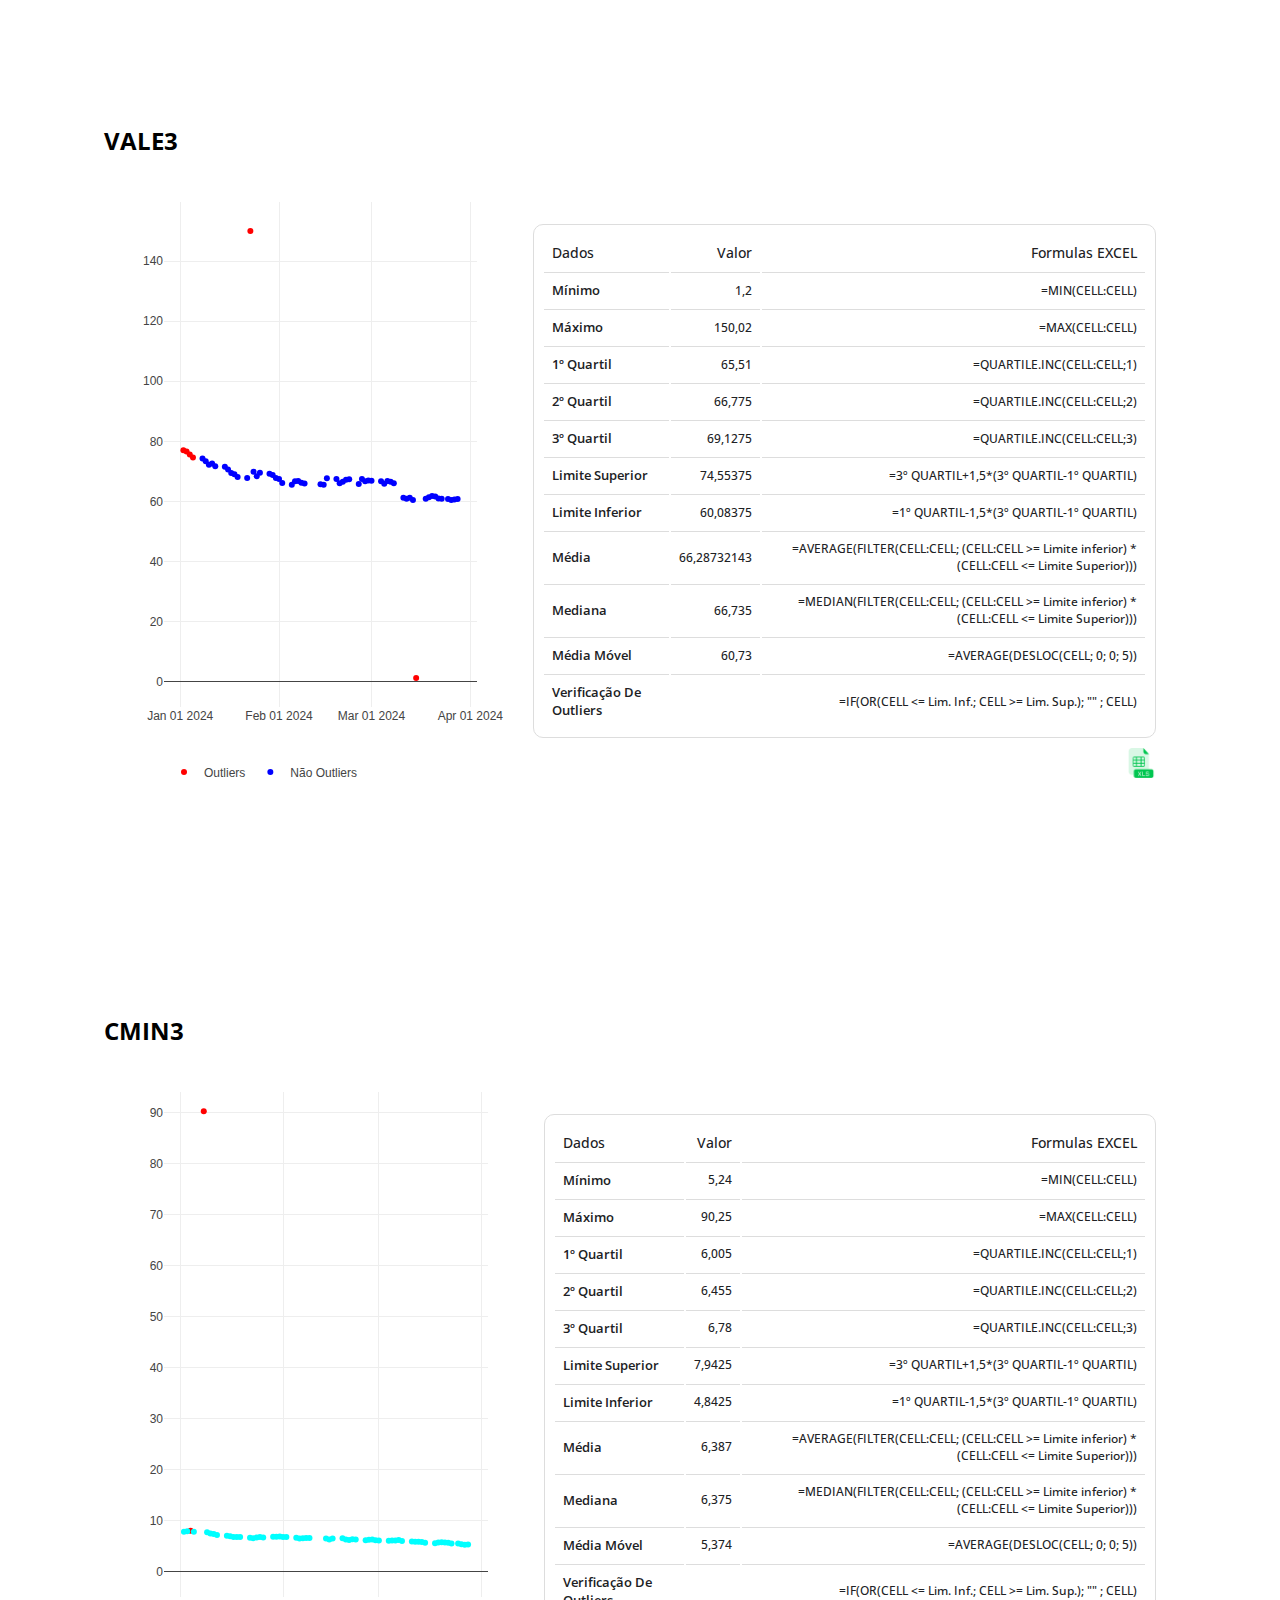
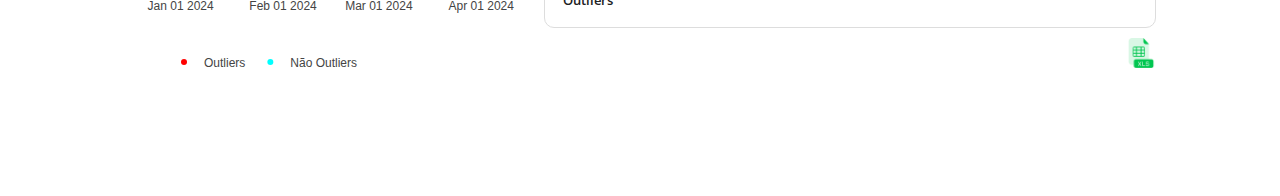
==== index.html @ d5319b10 "Update index.html" ====
<!DOCTYPE html>
<html>
<head>
    <title>DataAnalyzer</title>
    <link rel="stylesheet" type="text/css" href="./lib/styles.css">
</head>
<body>  
    <div class="container">
        <div class="graph-container">
            <h2>VALE3</h2>
            <div>
                <iframe src='./public/plot_vale3date.html' frameborder='0'></iframe>
            </div>
        </div>
        <div class="data-container">
            <div class="table-container">
                <table class="align-right">
                    <tr>
                        <th>Dados</th>
                        <th>Valor</th>
                        <th>Formulas EXCEL</th>
                    </tr>
                    <tr>
                        <td><span>Mínimo</span></td>
                        <td>1,2</td>
                        <td class="copyable">=MIN(CELL:CELL)</td>
                    </tr>
                    <tr>
                        <td><span>Máximo</span></td>
                        <td>150,02</td>
                        <td class="copyable">=MAX(CELL:CELL)</td>
                    </tr>
                    <tr>
                        <td><span>1º Quartil</span></td>
                        <td>65,51</td>
                        <td class="copyable">=QUARTILE.INC(CELL:CELL;1)</td>
                    </tr>
                    <tr>
                      <td><span>2º Quartil</span></td>
                      <td>66,775</td>
                      <td class="copyable">=QUARTILE.INC(CELL:CELL;2)</td>
                    </tr>
                    <tr>
                        <td><span>3º Quartil</span></td>
                        <td>69,1275</td>
                        <td class="copyable">=QUARTILE.INC(CELL:CELL;3)</td>
                    </tr>
                    <tr>
                        <td><span>Limite Superior</span></td>
                        <td>74,55375</td>
                        <td class="copyable">=3º QUARTIL+1,5*(3º QUARTIL-1º QUARTIL)</td>
                    </tr>
                    <tr>
                        <td><span>Limite Inferior</span></td>
                        <td>60,08375</td>
                        <td class="copyable">=1º QUARTIL-1,5*(3º QUARTIL-1º QUARTIL)</td>
                    </tr>
                    <tr>
                        <td><span>Média</span></td>
                        <td>66,28732143</td>
                        <td class="copyable">=AVERAGE(FILTER(CELL:CELL; (CELL:CELL >= Limite inferior) * (CELL:CELL <= Limite Superior)))</td>
                    </tr>
                    <tr>
                        <td><span>Mediana</span></td>
                        <td>66,735</td>
                        <td class="copyable">=MEDIAN(FILTER(CELL:CELL; (CELL:CELL >= Limite inferior) * (CELL:CELL <= Limite Superior)))</td>
                    </tr>
                    <tr>
                        <td><span>Média Móvel</span></td>
                        <td>60,73</td>
                        <td class="copyable">=AVERAGE(DESLOC(CELL; 0; 0; 5))</td>
                    </tr>
                    <tr>
                        <td><span>Verificação De Outliers</span></td>
                        <td></td>
                        <td class="copyable">=IF(OR(CELL <= Lim. Inf.; CELL >= Lim. Sup.); "" ; CELL)</td>
                    </tr>
                </table>
            </div>
            <div class="link-container">
                <a href="https://docs.google.com/spreadsheets/d/1eXeP_NVj91OUZwnAv_kMCiUpSoQvqIjV/edit?usp=sharing&ouid=107629735499236060202&rtpof=true&sd=true"  target="_blank" rel="noopener noreferrer">
                    <img src="./public/xls.png" width="30px" alt="">
                </a>
            </div>
        </div>
    </div>
    <div class="container">
      <div class="graph-container">
          <h2>CMIN3</h2>
          <div>
              <iframe src='./public/plot_CMIN3date.html' frameborder='0'></iframe>
          </div>
      </div>
      <div class="data-container">
        <div class="table-container">
            <table class="align-right">
                <tr>
                    <th>Dados</th>
                    <th>Valor</th>
                    <th>Formulas EXCEL</th>
                </tr>
                <tr>
                    <td><span>Mínimo</span></td>
                    <td>5,24</td>
                    <td class="copyable">=MIN(CELL:CELL)</td>
                </tr>
                <tr>
                    <td><span>Máximo</span></td>
                    <td>90,25</td>
                    <td class="copyable">=MAX(CELL:CELL)</td>
                </tr>
                <tr>
                    <td><span>1º Quartil</span></td>
                    <td>6,005</td>
                    <td class="copyable">=QUARTILE.INC(CELL:CELL;1)</td>
                </tr>
                <tr>
                    <td><span>2º Quartil</span></td>
                    <td>6,455</td>
                    <td class="copyable">=QUARTILE.INC(CELL:CELL;2)</td>
                </tr>
                <tr>
                    <td><span>3º Quartil</span></td>
                    <td>6,78</td>
                    <td class="copyable">=QUARTILE.INC(CELL:CELL;3)</td>
                </tr>
                <tr>
                    <td><span>Limite Superior</span></td>
                    <td>7,9425</td>
                    <td class="copyable">=3º QUARTIL+1,5*(3º QUARTIL-1º QUARTIL)</td>
                </tr>
                <tr>
                    <td><span>Limite Inferior</span></td>
                    <td>4,8425</td>
                    <td class="copyable">=1º QUARTIL-1,5*(3º QUARTIL-1º QUARTIL)</td>
                </tr>
                <tr>
                    <td><span>Média</span></td>
                    <td>6,387</td>
                    <td class="copyable">=AVERAGE(FILTER(CELL:CELL; (CELL:CELL >= Limite inferior) * (CELL:CELL <= Limite Superior)))</td>
                </tr>
                <tr>
                    <td><span>Mediana</span></td>
                    <td>6,375</td>
                    <td class="copyable">=MEDIAN(FILTER(CELL:CELL; (CELL:CELL >= Limite inferior) * (CELL:CELL <= Limite Superior)))</td>
                </tr>
                <tr>
                    <td><span>Média Móvel</span></td>
                    <td>5,374</td>
                    <td class="copyable">=AVERAGE(DESLOC(CELL; 0; 0; 5))</td>
                </tr>
                <tr>
                    <td><span>Verificação De Outliers</span></td>
                    <td></td>
                    <td class="copyable">=IF(OR(CELL <= Lim. Inf.; CELL >= Lim. Sup.); "" ; CELL)</td>
                </tr>
            </table>
        </div>
        <div class="link-container">
          <a href="https://docs.google.com/spreadsheets/d/1sVgPHoYpq_bnA9PQdMaRv5wbnjOdM0ni/edit?usp=sharing&ouid=107629735499236060202&rtpof=true&sd=true" target="_blank" rel="noopener noreferrer">
              <img src="./public/xls.png" width="30px" alt="" >
          </a>
        </div>
      </div>
    </div>
    <script>
      function copyText(event) {
          const text = event.target.textContent.trim();
          const input = document.createElement('textarea');
          input.style.position = 'fixed';
          input.style.opacity = '0';
          input.value = text;
          document.body.appendChild(input);
          input.select();
          document.execCommand('copy');
          document.body.removeChild(input);
          event.target.classList.add('copied');
          setTimeout(() => {
              event.target.classList.remove('copied');
          }, 1000); 
      }

      const copyCells = document.querySelectorAll('.copyable');
      copyCells.forEach(cell => {
          cell.addEventListener('click', copyText);
      });
  </script>
</body>
</html>
---- lib/styles.css ----
@import url('https://fonts.googleapis.com/css2?family=Open+Sans:ital,wght@0,300..800;1,300..800&display=swap');

body {
    font-family: 'Open Sans', sans-serif;
}

iframe {
  width: 100% ;
  height: 620px; 
}

.graph-container {
    width: 50%; 
}
.container {
    padding: 6rem;
    display: flex;
    flex-direction: row;
}

.data-container {
    display: flex;
    padding: 0 20px; 
    flex-direction: column;
}

.table-container {
    margin-top: 120px;
    padding: 8px;
    border: 1px solid #ddd;
    border-radius: 10px; 
    overflow: hidden;    
}

td, 
th{
    padding: 8px;
    text-align: left;    
    font-weight: 500;   
    color: rgb(32,33,36);
}

th {
  font-size: 14px;
}

td {
  font-size: 12px;
  border-top: 1px solid #ddd; 
}

td span {
  font-weight: 600;
  font-size: 13px;       
}

.align-right th:nth-child(n+2),
.align-right td:nth-child(n+2) {
    text-align: right;
}

.copyable {
    cursor: copy;
    position: relative; 
    transition: background-color 0.3s ease;
}

.copyable.copied {
    background-color: #f7f7f7;
}

.link-container {
    text-align: right;
    margin-top: 10px;
}
@media only screen and (max-width: 1000px) {
  .container {
    padding: 0;
    flex-direction: column;
  }
  
  h2{
    font-size: 40px;
    margin-left: 20px;
  }

  th {
    font-size: 17px;
  }

  td {
    font-size: 15px;
  }
  .data-container{
    padding: 1rem;
    padding-top: 0;
    padding-bottom: 2rem;
  }
  .graph-container {
    margin-top: 8rem;
    width: 100%;
  }
}
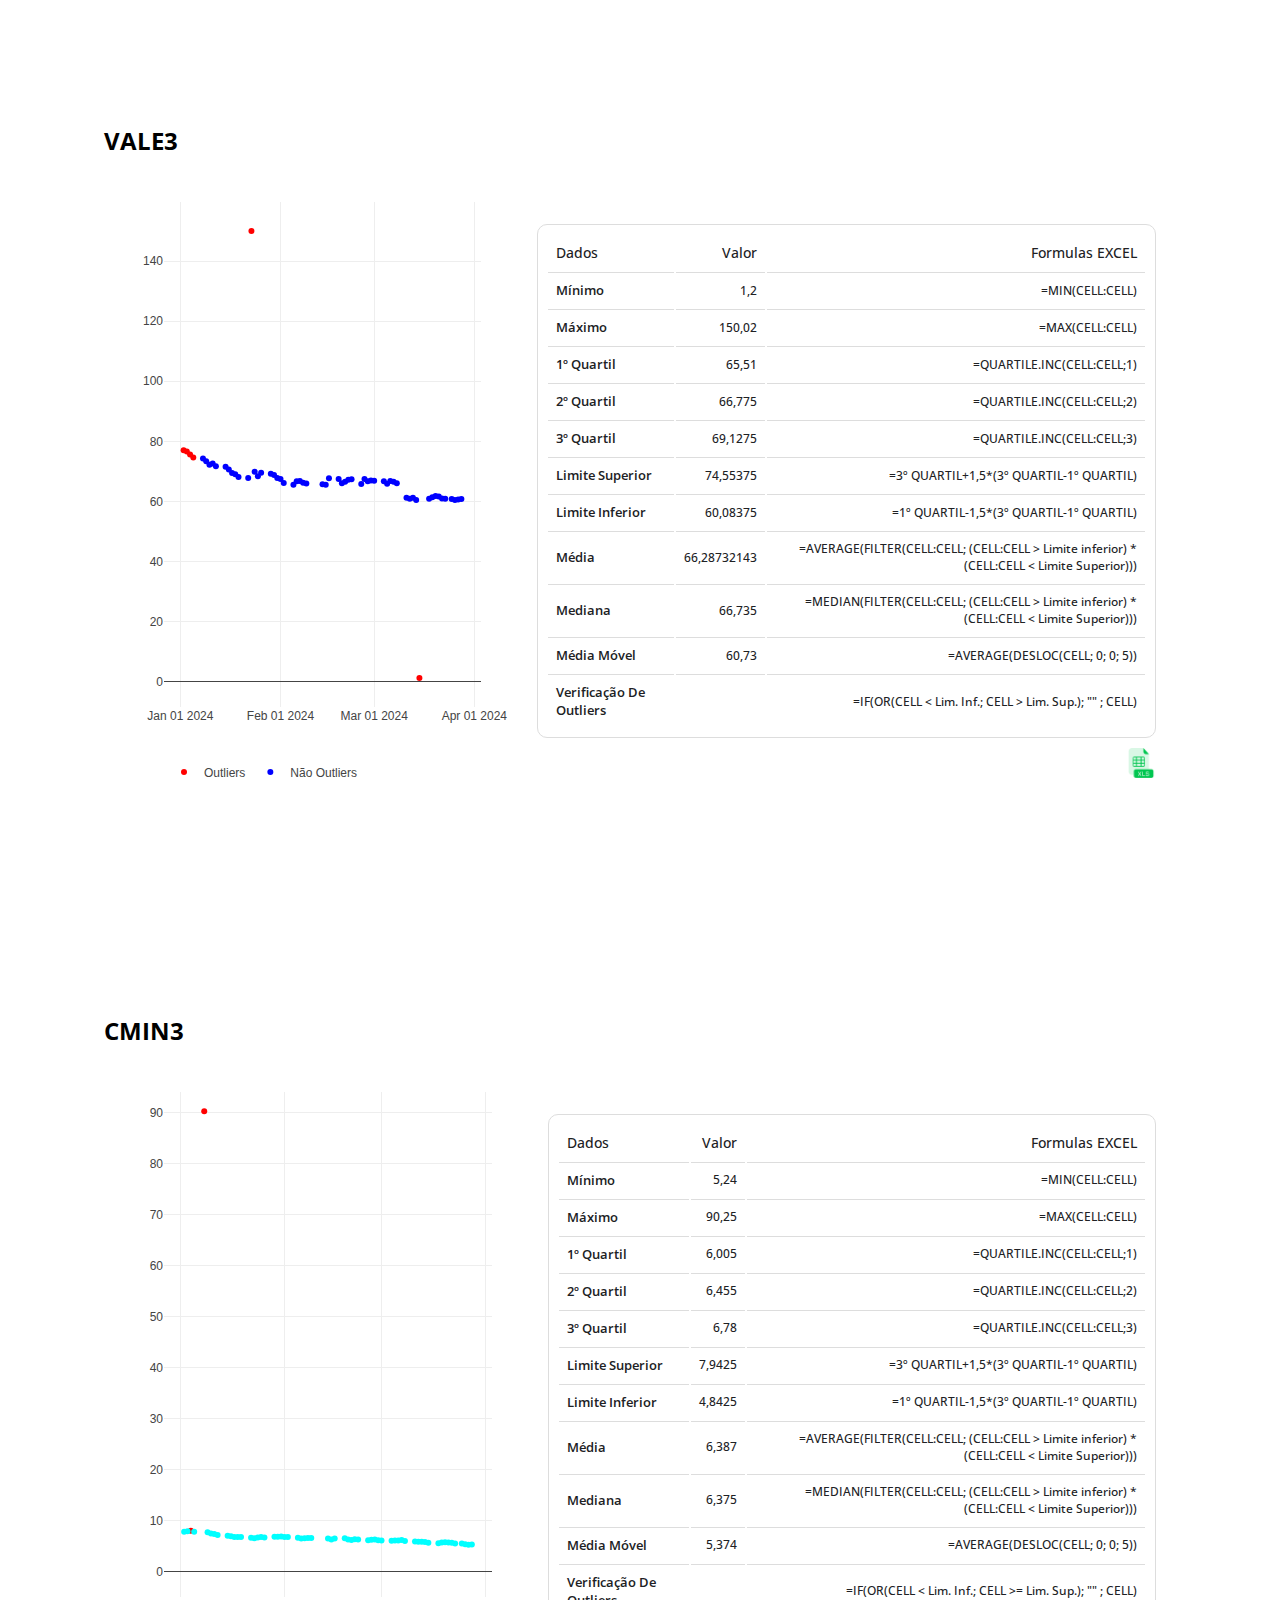
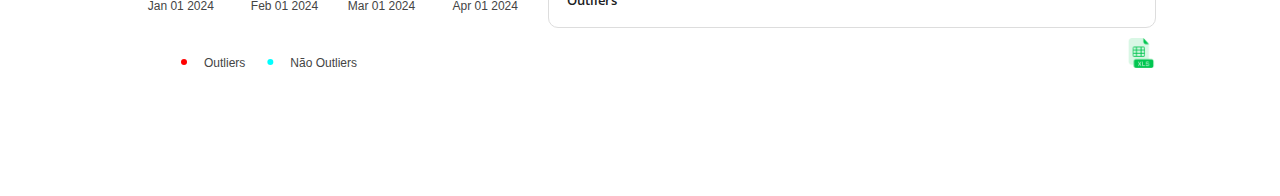
==== commit 88227dbd: "Update index.html" ====
--- a/index.html
+++ b/index.html
@@ -58,12 +58,12 @@
                     <tr>
                         <td><span>Média</span></td>
                         <td>66,28732143</td>
-                        <td class="copyable">=AVERAGE(FILTER(CELL:CELL; (CELL:CELL >= Limite inferior) * (CELL:CELL <= Limite Superior)))</td>
+                        <td class="copyable">=AVERAGE(FILTER(CELL:CELL; (CELL:CELL > Limite inferior) * (CELL:CELL < Limite Superior)))</td>
                     </tr>
                     <tr>
                         <td><span>Mediana</span></td>
                         <td>66,735</td>
-                        <td class="copyable">=MEDIAN(FILTER(CELL:CELL; (CELL:CELL >= Limite inferior) * (CELL:CELL <= Limite Superior)))</td>
+                        <td class="copyable">=MEDIAN(FILTER(CELL:CELL; (CELL:CELL > Limite inferior) * (CELL:CELL < Limite Superior)))</td>
                     </tr>
                     <tr>
                         <td><span>Média Móvel</span></td>
@@ -73,7 +73,7 @@
                     <tr>
                         <td><span>Verificação De Outliers</span></td>
                         <td></td>
-                        <td class="copyable">=IF(OR(CELL <= Lim. Inf.; CELL >= Lim. Sup.); "" ; CELL)</td>
+                        <td class="copyable">=IF(OR(CELL < Lim. Inf.; CELL > Lim. Sup.); "" ; CELL)</td>
                     </tr>
                 </table>
             </div>
@@ -137,12 +137,12 @@
                 <tr>
                     <td><span>Média</span></td>
                     <td>6,387</td>
-                    <td class="copyable">=AVERAGE(FILTER(CELL:CELL; (CELL:CELL >= Limite inferior) * (CELL:CELL <= Limite Superior)))</td>
+                    <td class="copyable">=AVERAGE(FILTER(CELL:CELL; (CELL:CELL > Limite inferior) * (CELL:CELL < Limite Superior)))</td>
                 </tr>
                 <tr>
                     <td><span>Mediana</span></td>
                     <td>6,375</td>
-                    <td class="copyable">=MEDIAN(FILTER(CELL:CELL; (CELL:CELL >= Limite inferior) * (CELL:CELL <= Limite Superior)))</td>
+                    <td class="copyable">=MEDIAN(FILTER(CELL:CELL; (CELL:CELL > Limite inferior) * (CELL:CELL < Limite Superior)))</td>
                 </tr>
                 <tr>
                     <td><span>Média Móvel</span></td>
@@ -152,7 +152,7 @@
                 <tr>
                     <td><span>Verificação De Outliers</span></td>
                     <td></td>
-                    <td class="copyable">=IF(OR(CELL <= Lim. Inf.; CELL >= Lim. Sup.); "" ; CELL)</td>
+                    <td class="copyable">=IF(OR(CELL < Lim. Inf.; CELL >= Lim. Sup.); "" ; CELL)</td>
                 </tr>
             </table>
         </div>
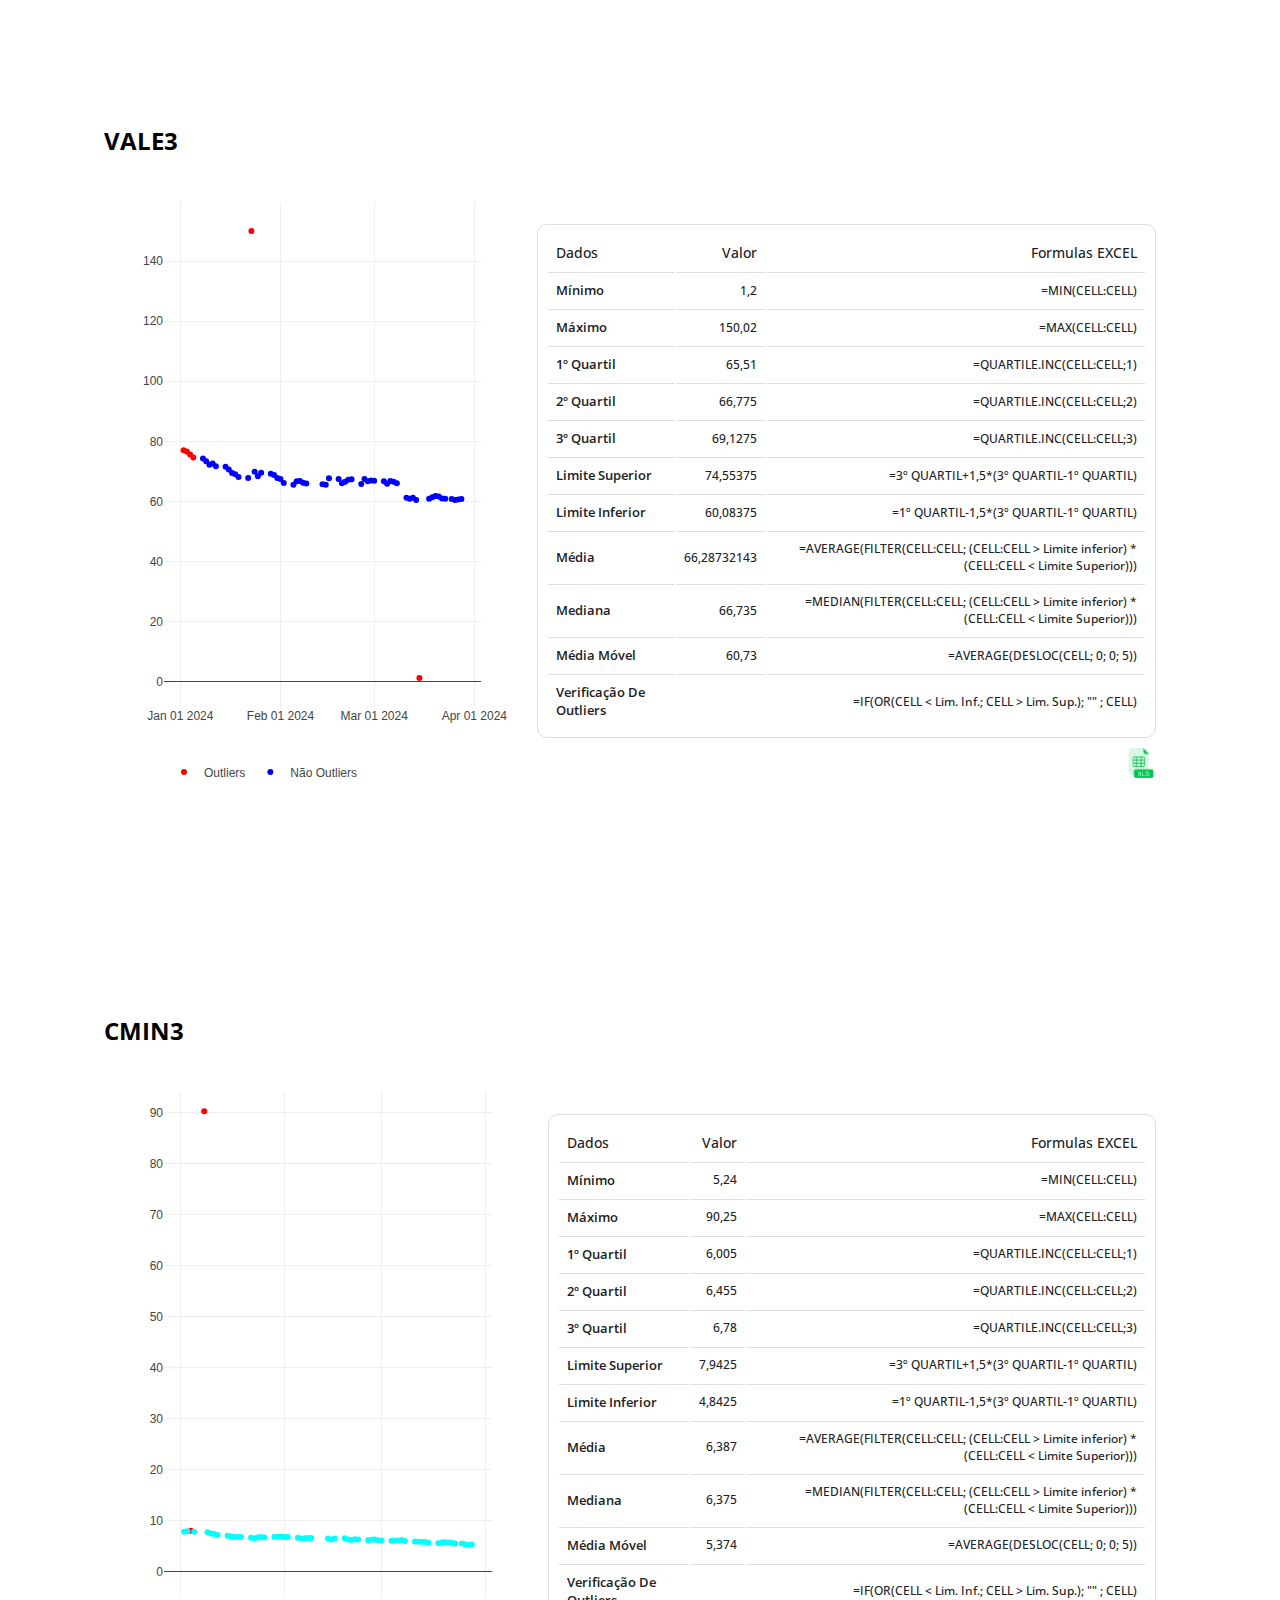
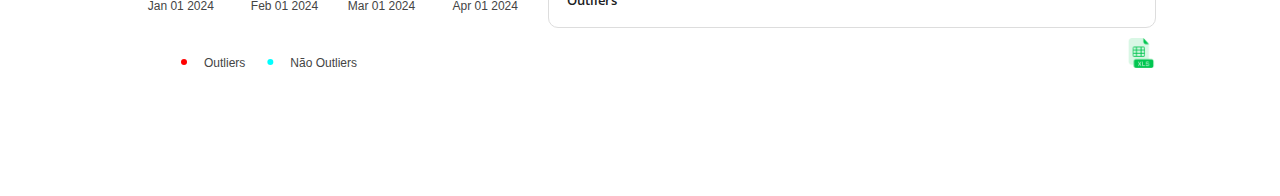
==== commit 759790eb: "Update index.html" ====
--- a/index.html
+++ b/index.html
@@ -152,7 +152,7 @@
                 <tr>
                     <td><span>Verificação De Outliers</span></td>
                     <td></td>
-                    <td class="copyable">=IF(OR(CELL < Lim. Inf.; CELL >= Lim. Sup.); "" ; CELL)</td>
+                    <td class="copyable">=IF(OR(CELL < Lim. Inf.; CELL > Lim. Sup.); "" ; CELL)</td>
                 </tr>
             </table>
         </div>
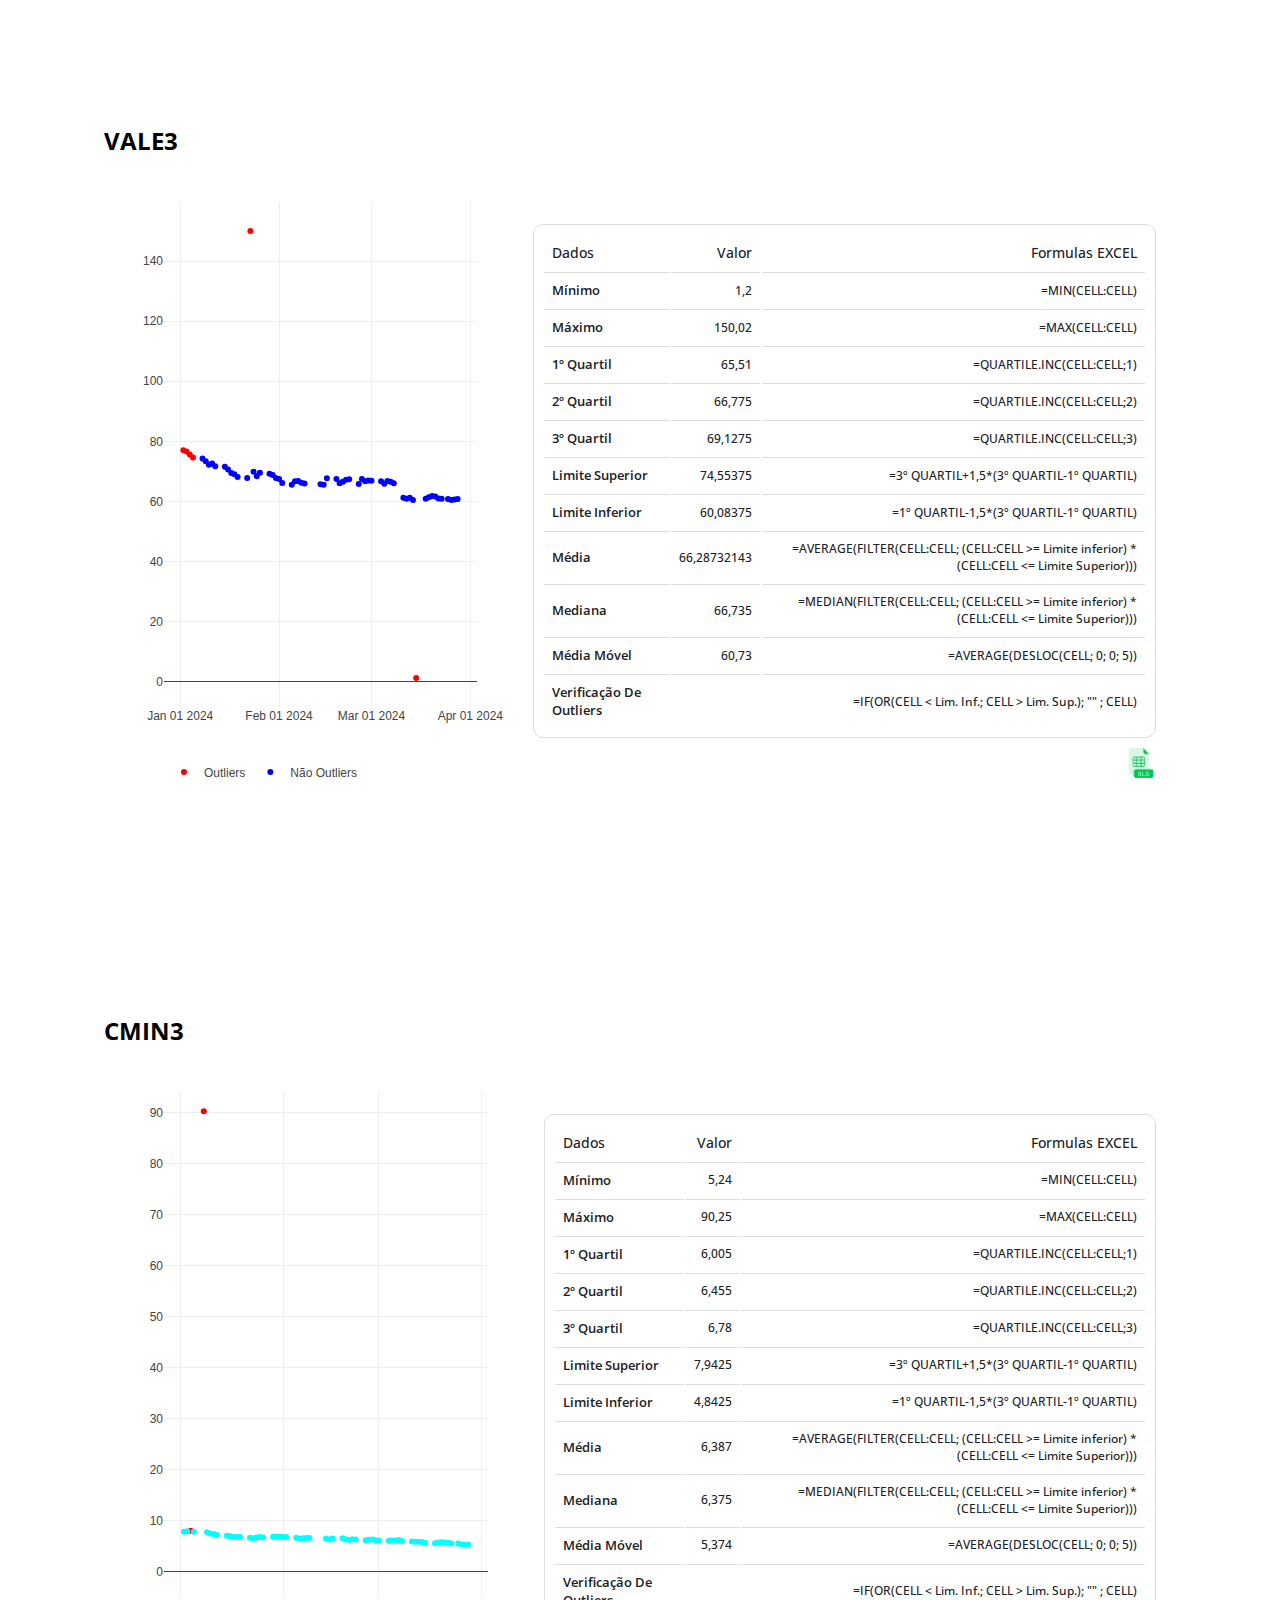
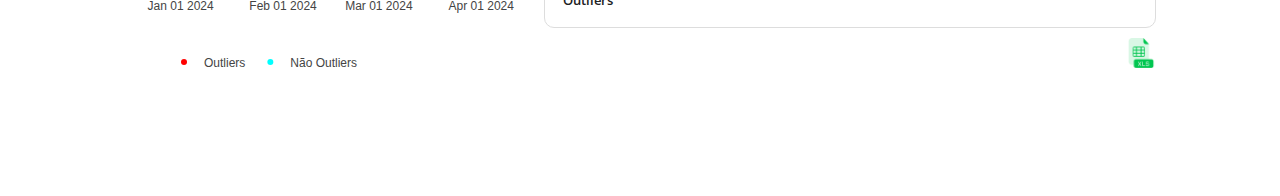
==== commit 8a529d92: "Update index.html" ====
--- a/index.html
+++ b/index.html
@@ -58,12 +58,12 @@
                     <tr>
                         <td><span>Média</span></td>
                         <td>66,28732143</td>
-                        <td class="copyable">=AVERAGE(FILTER(CELL:CELL; (CELL:CELL > Limite inferior) * (CELL:CELL < Limite Superior)))</td>
+                        <td class="copyable">=AVERAGE(FILTER(CELL:CELL; (CELL:CELL >= Limite inferior) * (CELL:CELL <= Limite Superior)))</td>
                     </tr>
                     <tr>
                         <td><span>Mediana</span></td>
                         <td>66,735</td>
-                        <td class="copyable">=MEDIAN(FILTER(CELL:CELL; (CELL:CELL > Limite inferior) * (CELL:CELL < Limite Superior)))</td>
+                        <td class="copyable">=MEDIAN(FILTER(CELL:CELL; (CELL:CELL >= Limite inferior) * (CELL:CELL <= Limite Superior)))</td>
                     </tr>
                     <tr>
                         <td><span>Média Móvel</span></td>
@@ -137,12 +137,12 @@
                 <tr>
                     <td><span>Média</span></td>
                     <td>6,387</td>
-                    <td class="copyable">=AVERAGE(FILTER(CELL:CELL; (CELL:CELL > Limite inferior) * (CELL:CELL < Limite Superior)))</td>
+                    <td class="copyable">=AVERAGE(FILTER(CELL:CELL; (CELL:CELL >= Limite inferior) * (CELL:CELL <= Limite Superior)))</td>
                 </tr>
                 <tr>
                     <td><span>Mediana</span></td>
                     <td>6,375</td>
-                    <td class="copyable">=MEDIAN(FILTER(CELL:CELL; (CELL:CELL > Limite inferior) * (CELL:CELL < Limite Superior)))</td>
+                    <td class="copyable">=MEDIAN(FILTER(CELL:CELL; (CELL:CELL >= Limite inferior) * (CELL:CELL <= Limite Superior)))</td>
                 </tr>
                 <tr>
                     <td><span>Média Móvel</span></td>
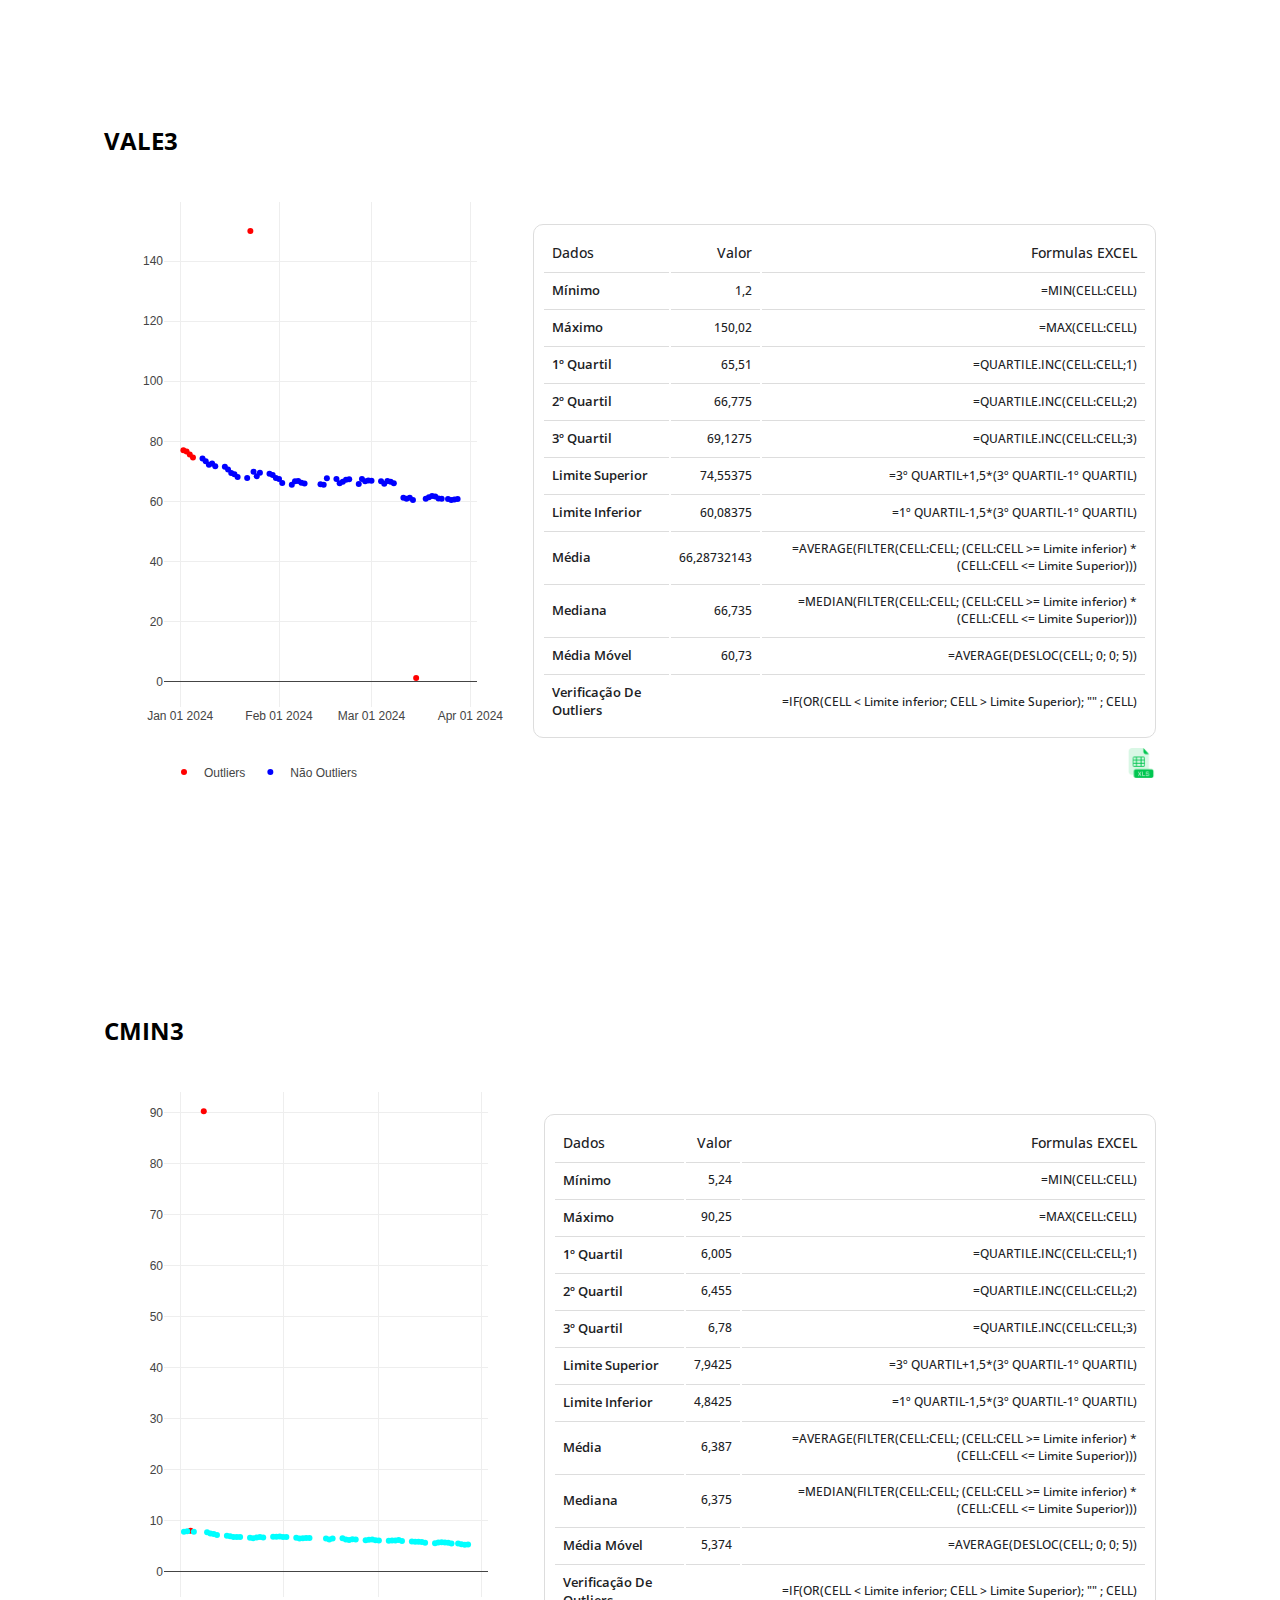
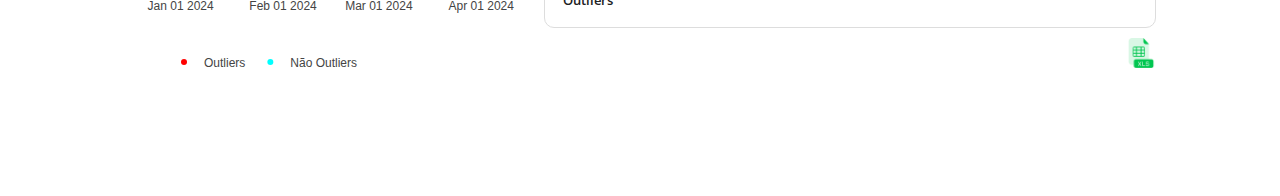
==== commit f5e13241: "Update index.html" ====
--- a/index.html
+++ b/index.html
@@ -73,7 +73,7 @@
                     <tr>
                         <td><span>Verificação De Outliers</span></td>
                         <td></td>
-                        <td class="copyable">=IF(OR(CELL < Lim. Inf.; CELL > Lim. Sup.); "" ; CELL)</td>
+                        <td class="copyable">=IF(OR(CELL < Limite inferior; CELL > Limite Superior); "" ; CELL)</td>
                     </tr>
                 </table>
             </div>
@@ -152,7 +152,7 @@
                 <tr>
                     <td><span>Verificação De Outliers</span></td>
                     <td></td>
-                    <td class="copyable">=IF(OR(CELL < Lim. Inf.; CELL > Lim. Sup.); "" ; CELL)</td>
+                    <td class="copyable">=IF(OR(CELL < Limite inferior; CELL > Limite Superior); "" ; CELL)</td>
                 </tr>
             </table>
         </div>
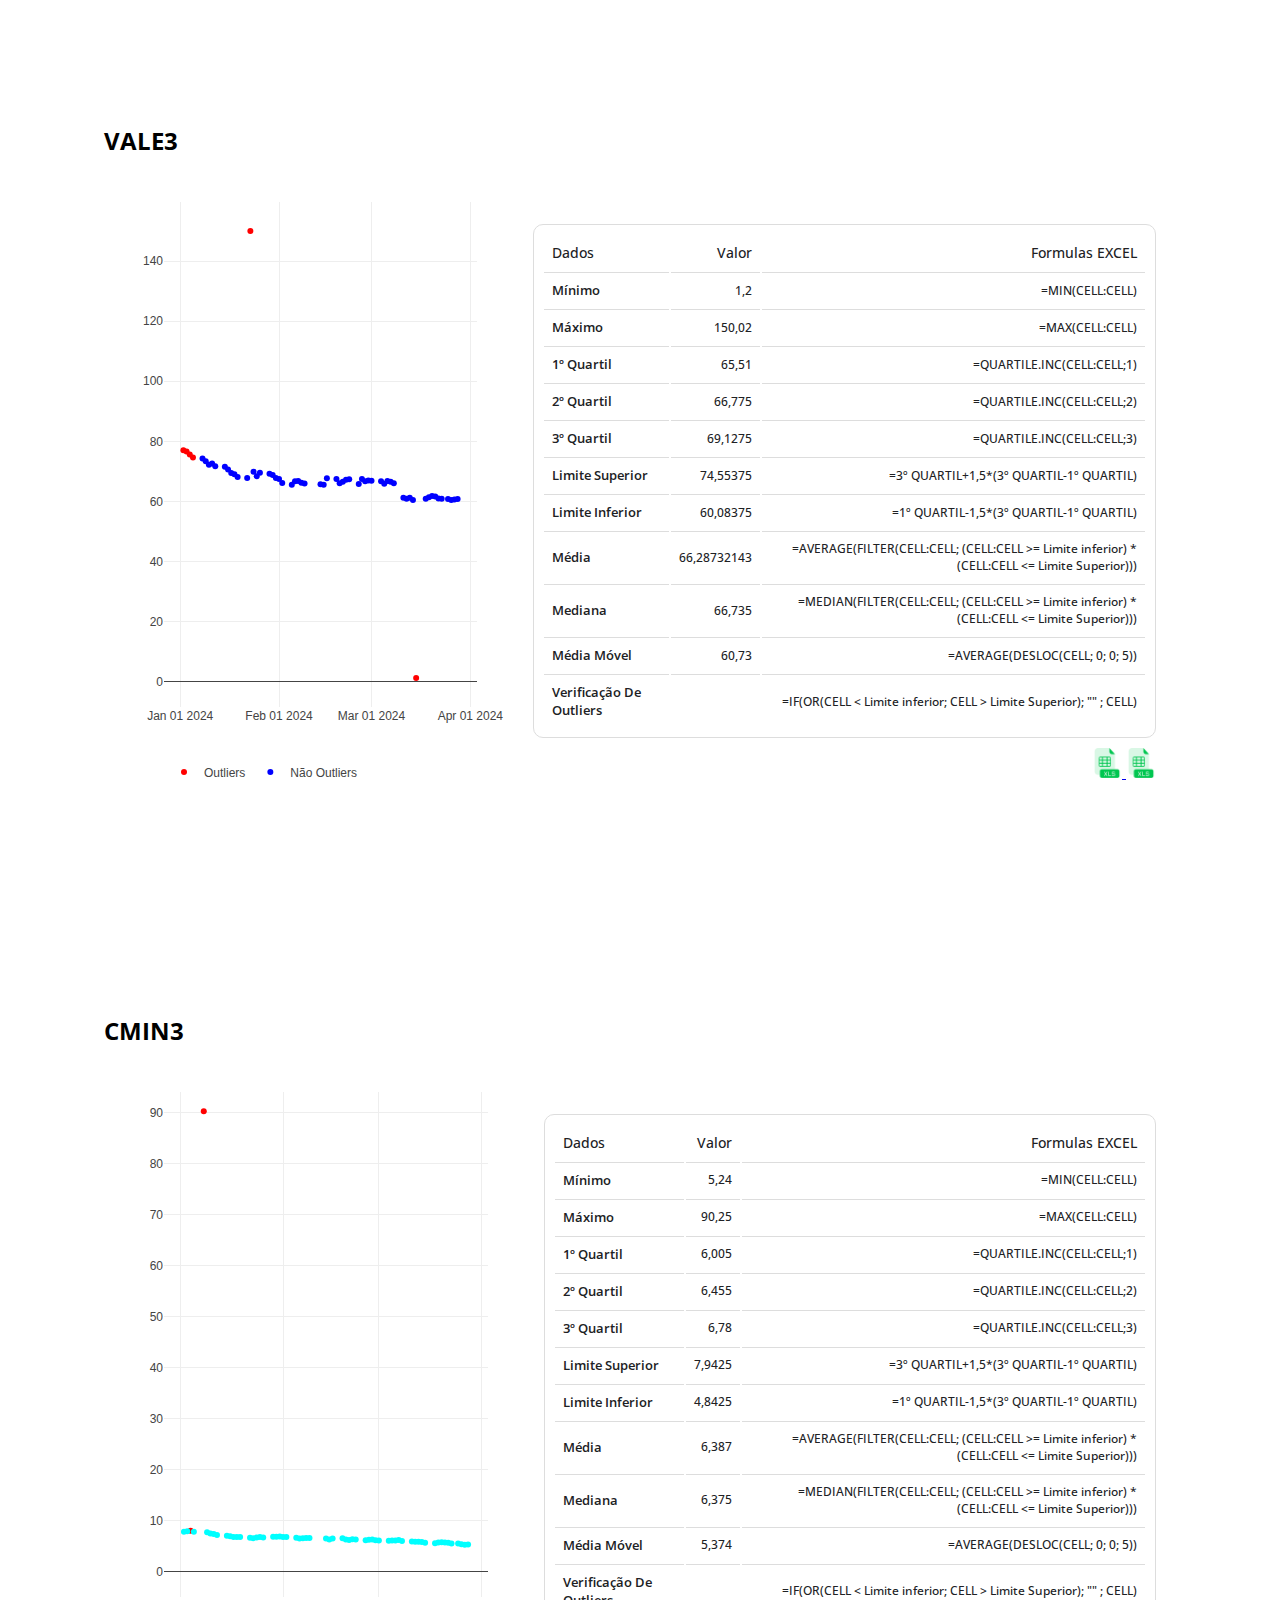
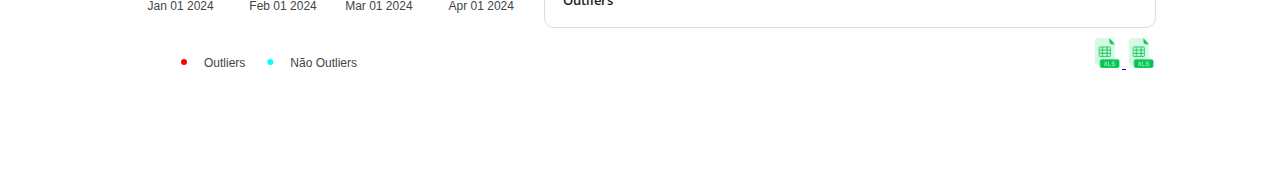
==== commit 70efde9a: "Update index.html" ====
--- a/index.html
+++ b/index.html
@@ -79,8 +79,11 @@
             </div>
             <div class="link-container">
                 <a href="https://docs.google.com/spreadsheets/d/1eXeP_NVj91OUZwnAv_kMCiUpSoQvqIjV/edit?usp=sharing&ouid=107629735499236060202&rtpof=true&sd=true"  target="_blank" rel="noopener noreferrer">
-                    <img src="./public/xls.png" width="30px" alt="">
+                    <img src="./public/xls.png" width="30px" alt="VALE3">
                 </a>
+                <a href="https://docs.google.com/spreadsheets/d/1g0rqi1Ybz120L1D_kM-ZFfnXosFIXdo5/edit?usp=sharing&ouid=107629735499236060202&rtpof=true&sd=true" target="_blank" rel="noopener noreferrer">
+                    <img src="./public/xls.png" width="30px" alt="Vale3 e CMIN3" >
+                 </a>
             </div>
         </div>
     </div>
@@ -158,8 +161,11 @@
         </div>
         <div class="link-container">
           <a href="https://docs.google.com/spreadsheets/d/1sVgPHoYpq_bnA9PQdMaRv5wbnjOdM0ni/edit?usp=sharing&ouid=107629735499236060202&rtpof=true&sd=true" target="_blank" rel="noopener noreferrer">
-              <img src="./public/xls.png" width="30px" alt="" >
+              <img src="./public/xls.png" width="30px" alt="CMIN3" >
           </a>
+          <a href="https://docs.google.com/spreadsheets/d/1g0rqi1Ybz120L1D_kM-ZFfnXosFIXdo5/edit?usp=sharing&ouid=107629735499236060202&rtpof=true&sd=true" target="_blank" rel="noopener noreferrer">
+            <img src="./public/xls.png" width="30px" alt="Vale3 e CMIN3" >
+         </a>
         </div>
       </div>
     </div>
